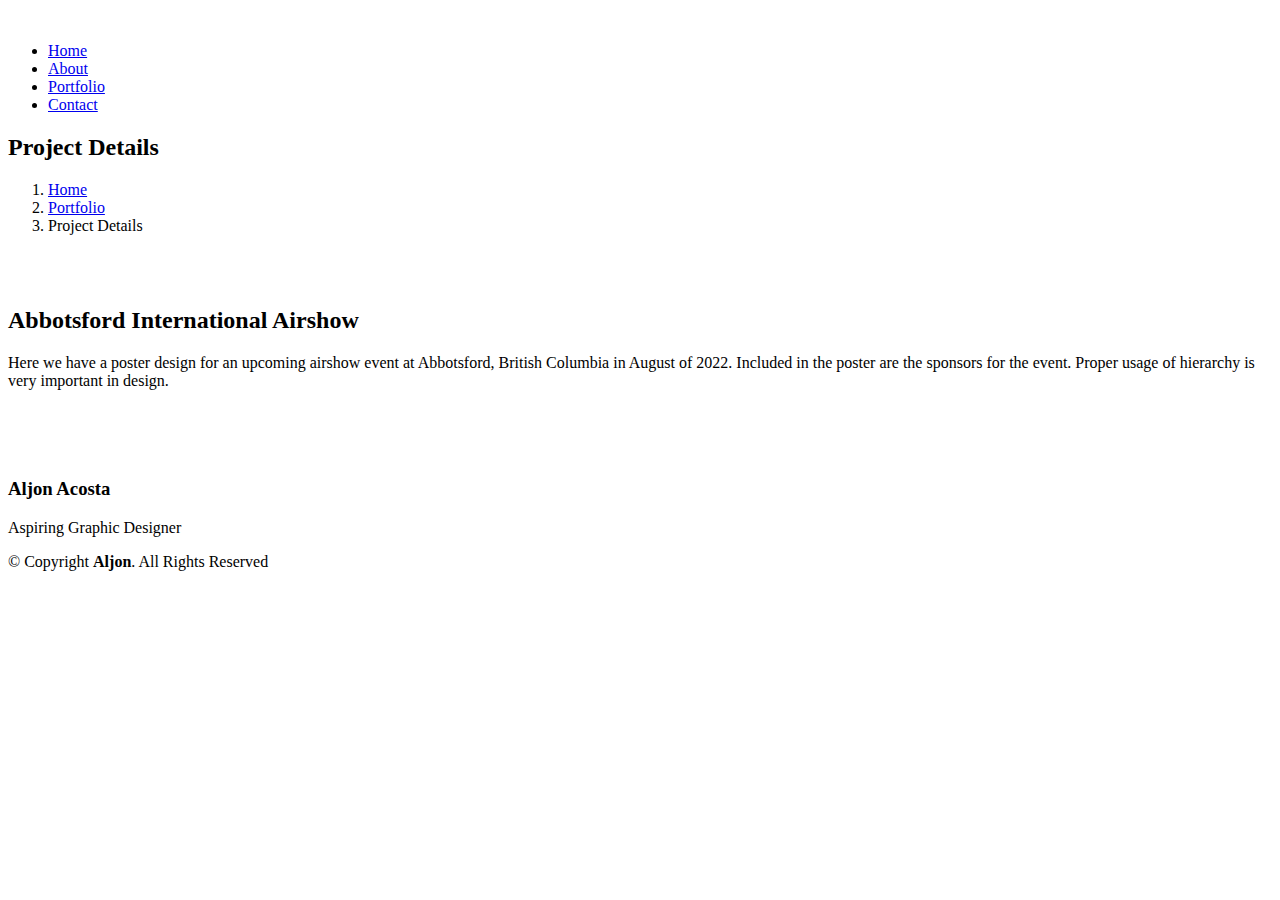
==== airshow.html @ 6218fc1f "first" ====
<!DOCTYPE html>
<html lang="en">

<head>
  <meta charset="utf-8">
  <meta content="width=device-width, initial-scale=1.0" name="viewport">

  <title>Project Details - Aljon Acosta</title>
  <meta content="" name="description">
  <meta content="" name="keywords">

  <!-- Favicons -->
  <link href="assets/img/png/aljon-logo-only-2.png" rel="icon">

  <!-- Google Fonts -->
  <link href="https://fonts.googleapis.com/css?family=Open+Sans:300,300i,400,400i,600,600i,700,700i|Raleway:300,300i,400,400i,500,500i,600,600i,700,700i|Satisfy" rel="stylesheet">

  <!-- Vendor CSS Files -->
  <link href="assets/vendor/bootstrap/css/bootstrap.min.css" rel="stylesheet">
  <link href="assets/vendor/bootstrap-icons/bootstrap-icons.css" rel="stylesheet">
  <link href="assets/vendor/boxicons/css/boxicons.min.css" rel="stylesheet">
  <link href="assets/vendor/glightbox/css/glightbox.min.css" rel="stylesheet">
  <link href="assets/vendor/swiper/swiper-bundle.min.css" rel="stylesheet">

  <!-- Template Main CSS File -->
  <link href="assets/css/style.css" rel="stylesheet">

  <!-- =======================================================
  * Template Name: Laura - v4.5.0
  * Template URL: https://bootstrapmade.com/laura-free-creative-bootstrap-theme/
  * Author: BootstrapMade.com
  * License: https://bootstrapmade.com/license/
  ======================================================== -->
</head>

<body>

  <!-- ======= Header ======= -->
  <header id="header" class="fixed-top d-flex justify-content-center align-items-center ">
    <a href="index.html" class="aljon-logo"><img src="assets/img/png/aljon-logo-only-6.png" alt=""></a>
    <nav id="navbar" class="navbar">
      <ul>
        <li><a class="nav-link scrollto active" href="#hero">Home</a></li>
        <li><a class="nav-link scrollto" href="#about">About</a></li>
        <li><a class="nav-link scrollto " href="#portfolio">Portfolio</a></li>
        <li><a class="nav-link scrollto" href="#contact">Contact</a></li>
      </ul>
      <i class="bi bi-list mobile-nav-toggle"></i>
    </nav><!-- .navbar -->

  </header><!-- End Header -->

  <main id="main">

    <!-- ======= Breadcrumbs Section ======= -->
    <section class="breadcrumbs">
      <div class="container">

        <div class="d-flex justify-content-between align-items-center">
          <h2>Project Details</h2>
          <ol>
            <li><a href="index.html">Home</a></li>
            <li><a href="airshow.html">Portfolio</a></li>
            <li>Project Details</li>
          </ol>
        </div>

      </div>
    </section><!-- Breadcrumbs Section -->

    <!-- ======= Portfolio Details Section ======= -->
    <section id="portfolio-details" class="portfolio-details">
      <div class="container">

        <div class="row gy-4">

          <div class="col-lg-8">
            <div class="portfolio-details-slider swiper">
              <div class="swiper-wrapper align-items-center">

                <div class="swiper-slide">
                  <a href="assets/img/pdf/airshow.pdf"><img src="assets/img/png/airshow.png" alt=""></a>
                </div>

                <div class="swiper-slide">
                  <a href="assets/img/pdf/airshow.pdf"><img src="assets/img/png/airshow-1080.png" alt=""></a>
                </div>

                
              </div>
              <div class="swiper-pagination"></div>
            </div>
          </div>

          <div class="col-lg-4">
            <div class="portfolio-description">
              <h2>Abbotsford International Airshow</h2>
              <p>
                Here we have a poster design for an upcoming airshow event at Abbotsford,
                British Columbia in August of 2022. Included in the poster are the sponsors
                for the event. Proper usage of hierarchy is very important in design. 
              </p>
            </div>
          </div>

        </div>

      </div>
    </section><!-- End Portfolio Details Section -->

  </main><!-- End #main -->

  <!-- ======= Footer ======= -->
  <footer id="footer">
    <div class="container">
      <a href="index.html"><img style="margin-bottom: 50px;" src="assets/img/png/aljon-logo-only-5.png" alt=""></a>
      <h3>Aljon Acosta</h3>
      <p>Aspiring Graphic Designer</p>
      <div class="social-links">
        <a href="https://twitter.com/jonangeloacosta" class="twitter"><i class="bx bxl-twitter"></i></a>
        <a href="https://www.facebook.com/jon.angelo.54" class="facebook"><i class="bx bxl-facebook"></i></a>
        <a href="https://www.instagram.com/jonacosta0308/" class="instagram"><i class="bx bxl-instagram"></i></a>
        <a href="https://www.linkedin.com/in/aljon-angelo-acosta/" class="linkedin"><i class="bx bxl-linkedin"></i></a>
      </div>
      <div class="copyright">
        &copy; Copyright <strong><span>Aljon</span></strong>. All Rights Reserved
      </div>
      <div class="credits">
        <!-- All the links in the footer should remain intact. -->
        <!-- You can delete the links only if you purchased the pro version. -->
        <!-- Licensing information: https://bootstrapmade.com/license/ -->
        <!-- Purchase the pro version with working PHP/AJAX contact form: https://bootstrapmade.com/laura-free-creative-bootstrap-theme/ -->
       
      </div>
    </div>
  </footer><!-- End Footer -->

  <a href="#" class="back-to-top d-flex align-items-center justify-content-center"><i class="bi bi-arrow-up-short"></i></a>

  <!-- Vendor JS Files -->
  <script src="assets/vendor/bootstrap/js/bootstrap.bundle.min.js"></script>
  <script src="assets/vendor/glightbox/js/glightbox.min.js"></script>
  <script src="assets/vendor/isotope-layout/isotope.pkgd.min.js"></script>
  <script src="assets/vendor/php-email-form/validate.js"></script>
  <script src="assets/vendor/purecounter/purecounter.js"></script>
  <script src="assets/vendor/swiper/swiper-bundle.min.js"></script>
  <script src="assets/vendor/waypoints/noframework.waypoints.js"></script>

  <!-- Template Main JS File -->
  <script src="assets/js/main.js"></script>

</body>

</html>
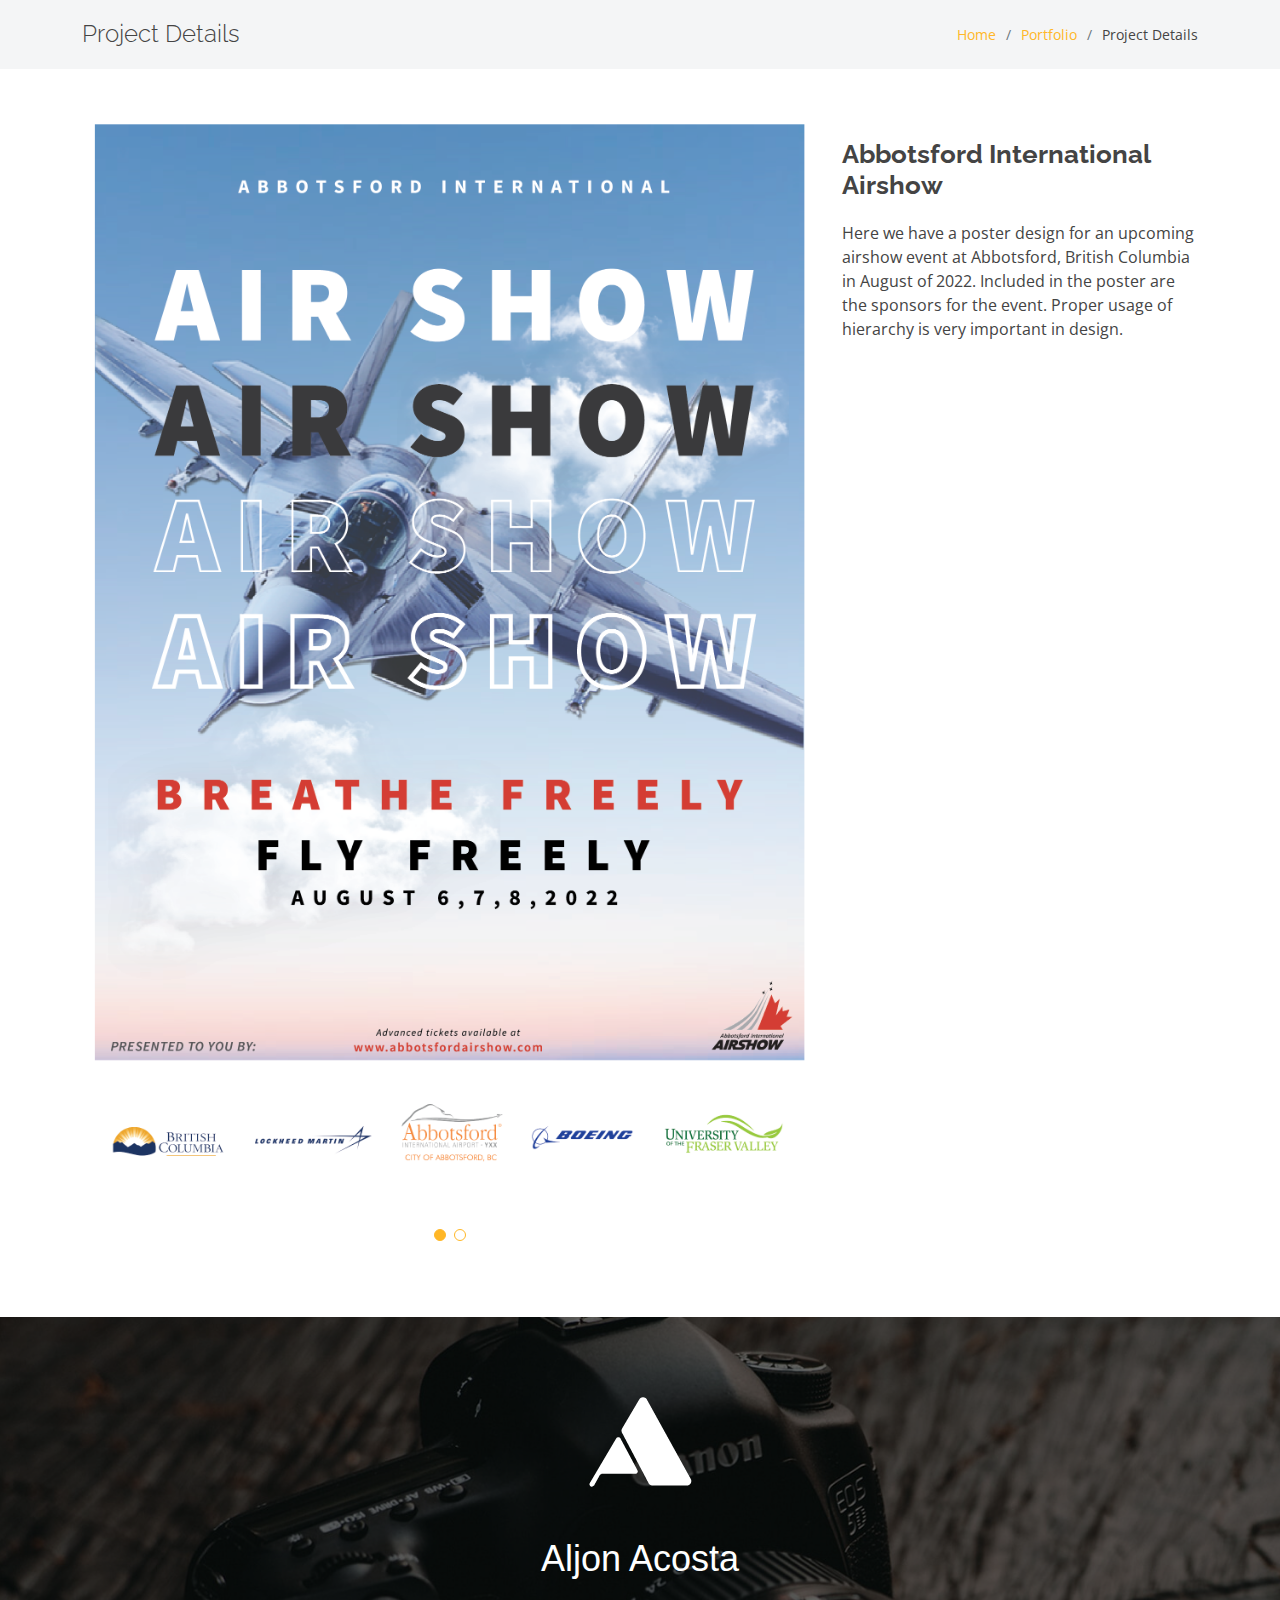
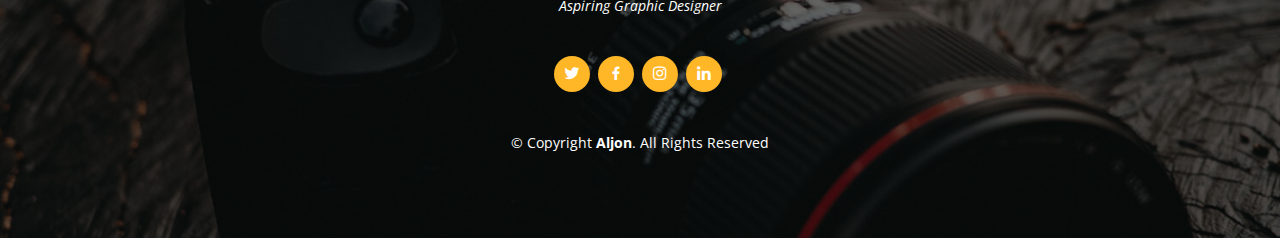
==== commit 87428169: "first" ====
--- a/airshow.html
+++ b/airshow.html
@@ -36,19 +36,7 @@
 <body>
 
   <!-- ======= Header ======= -->
-  <header id="header" class="fixed-top d-flex justify-content-center align-items-center ">
-    <a href="index.html" class="aljon-logo"><img src="assets/img/png/aljon-logo-only-6.png" alt=""></a>
-    <nav id="navbar" class="navbar">
-      <ul>
-        <li><a class="nav-link scrollto active" href="#hero">Home</a></li>
-        <li><a class="nav-link scrollto" href="#about">About</a></li>
-        <li><a class="nav-link scrollto " href="#portfolio">Portfolio</a></li>
-        <li><a class="nav-link scrollto" href="#contact">Contact</a></li>
-      </ul>
-      <i class="bi bi-list mobile-nav-toggle"></i>
-    </nav><!-- .navbar -->
-
-  </header><!-- End Header -->
+  <!-- End Header -->
 
   <main id="main">
 
